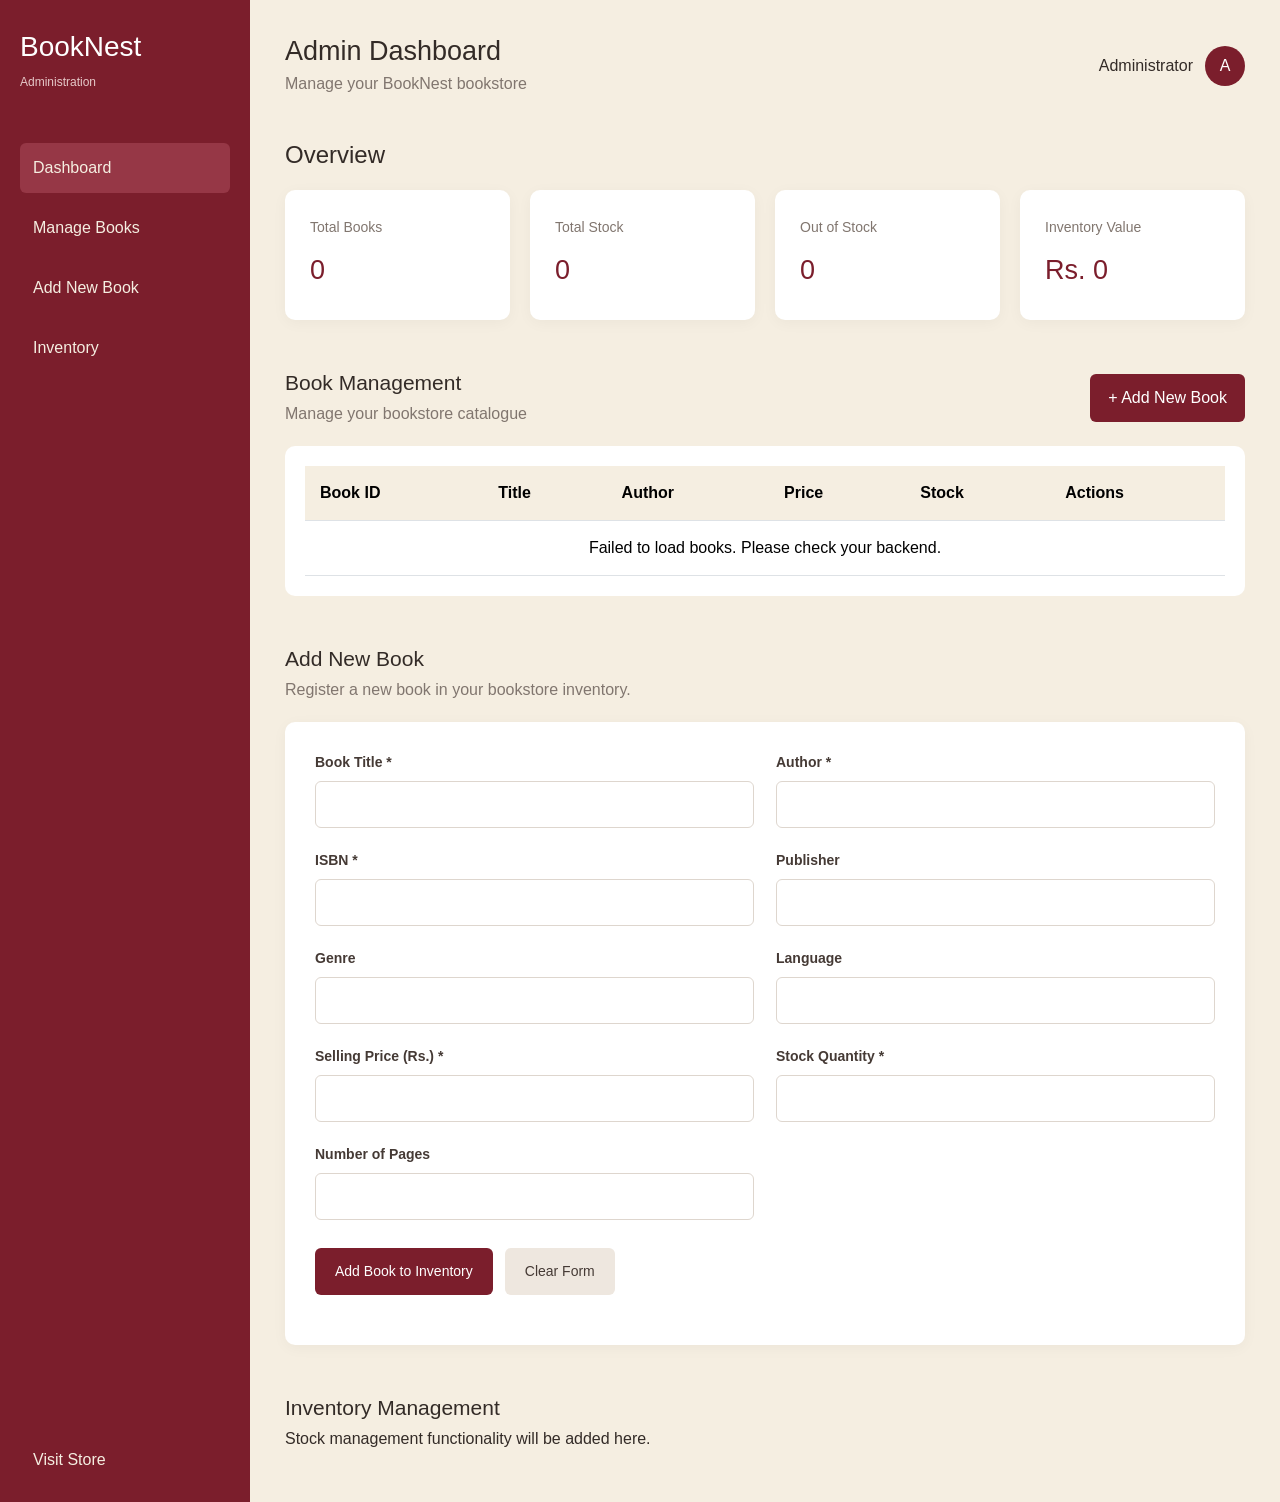
==== src/main/resources/static/admin.html @ d65cfc0c "Frontend Added with integration to the books module. (Adding,viewing, editing and deleting books thr" ====
<!DOCTYPE html>
<html lang="en">
<head>
    <meta charset="UTF-8">
    <meta name="viewport" content="width=device-width, initial-scale=1.0">

    <title>BookNest | Admin Dashboard</title>

    <link rel="stylesheet" href="css/vendor/bootstrap.min.css">
    <link rel="stylesheet" href="css/admin.css">
</head>

<body>

<div class="admin-wrapper">

    <!-- SIDEBAR -->
    <aside class="sidebar">

        <div class="brand">
            <h2>BookNest</h2>
            <span>Administration</span>
        </div>

        <nav>
            <a href="#dashboard" class="active">Dashboard</a>
            <a href="#books">Manage Books</a>
            <a href="#add-book">Add New Book</a>
            <a href="#inventory">Inventory</a>
        </nav>

        <div class="sidebar-bottom">
            <a href="index.html">Visit Store</a>
        </div>

    </aside>


    <!-- MAIN CONTENT -->
    <main class="main-content">

        <header class="topbar">
            <div>
                <h3>Admin Dashboard</h3>
                <p>Manage your BookNest bookstore</p>
            </div>

            <div class="admin-profile">
                <span>Administrator</span>
                <div class="profile-icon">A</div>
            </div>
        </header>


        <!-- DASHBOARD -->
        <section id="dashboard">

            <h4>Overview</h4>

            <div class="stats-grid">

                <div class="stat-card">
                    <span>Total Books</span>
                    <h2 id="totalBooks">0</h2>
                </div>

                <div class="stat-card">
                    <span>Total Stock</span>
                    <h2 id="totalStock">0</h2>
                </div>

                <div class="stat-card">
                    <span>Out of Stock</span>
                    <h2 id="outOfStock">0</h2>
                </div>

                <div class="stat-card">
                    <span>Inventory Value</span>
                    <h2 id="inventoryValue">Rs. 0</h2>
                </div>

            </div>

        </section>


        <!-- BOOK MANAGEMENT -->
        <section id="books" class="content-section">

            <div class="section-heading">
                <div>
                    <h4>Book Management</h4>
                    <p>Manage your bookstore catalogue</p>
                </div>

                <a href="#add-book" class="add-button">
                    + Add New Book
                </a>
            </div>

            <div class="table-container">

                <table class="table">
                    <thead>
                        <tr>
                            <th>Book ID</th>
                            <th>Title</th>
                            <th>Author</th>
                            <th>Price</th>
                            <th>Stock</th>
                            <th>Actions</th>
                        </tr>
                    </thead>

                    <tbody id="bookTableBody">
                        <tr>
                            <td colspan="6" class="text-center">
                                Book data will appear here.
                            </td>
                        </tr>
                    </tbody>

                </table>

            </div>

        </section>


        

<!-- EDIT BOOK SECTION -->
<section id="edit-book" class="content-section" style="display: none;">

    <h4>Edit Book</h4>
    <p>Update the details of an existing book.</p>

    <div class="form-container">

        <form id="editBookForm">

            <div class="form-grid">

                <div class="form-group">
                    <label>Book ID</label>
                    <input type="text" id="editId" readonly>
                </div>

                <div class="form-group">
                    <label>Book Title *</label>
                    <input type="text" id="editTitle" required>
                </div>

                <div class="form-group">
                    <label>Author *</label>
                    <input type="text" id="editAuthor" required>
                </div>

                <div class="form-group">
                    <label>ISBN *</label>
                    <input type="text" id="editIsbn" required>
                </div>

                <div class="form-group">
                    <label>Publisher</label>
                    <input type="text" id="editPublisher">
                </div>

                <div class="form-group">
                    <label>Genre</label>
                    <input type="text" id="editGenre">
                </div>

                <div class="form-group">
                    <label>Language</label>
                    <input type="text" id="editLanguage">
                </div>

                <div class="form-group">
                    <label>Price (Rs.) *</label>
                    <input type="number" id="editPrice"
                           min="0.01" step="0.01" required>
                </div>

                <div class="form-group">
                    <label>Stock Quantity *</label>
                    <input type="number" id="editStock"
                           min="0" step="1" required>
                </div>

                <div class="form-group">
                    <label>Pages</label>
                    <input type="number" id="editPages" min="1">
                </div>

            </div>

            <div class="form-actions">

                <button type="submit" class="save-button">
                    Save Changes
                </button>

                <button type="button" id="cancelEdit"
                        class="reset-button">
                    Cancel
                </button>

            </div>

            <p id="editMessage"></p>

        </form>

    </div>

</section>
<!-- END EDIT BOOK SECTION -->


<!-- ADD BOOK -->
<section id="add-book" class="content-section">

    <div class="section-heading">
        <div>
            <h4>Add New Book</h4>
            <p>Register a new book in your bookstore inventory.</p>
        </div>
    </div>

    <div class="form-container">

        <form id="addBookForm">

            <div class="form-grid">

                <div class="form-group">
                    <label for="title">Book Title *</label>
                    <input type="text" id="title" required>
                </div>

                <div class="form-group">
                    <label for="author">Author *</label>
                    <input type="text" id="author" required>
                </div>

                <div class="form-group">
                    <label for="isbn">ISBN *</label>
                    <input type="text" id="isbn" required>
                </div>

                <div class="form-group">
                    <label for="publisher">Publisher</label>
                    <input type="text" id="publisher">
                </div>

                <div class="form-group">
                    <label for="genre">Genre</label>
                    <input type="text" id="genre">
                </div>

                <div class="form-group">
                    <label for="language">Language</label>
                    <input type="text" id="language">
                </div>

                <div class="form-group">
                    <label for="price">Selling Price (Rs.) *</label>
                    <input type="number" id="price"
                           min="0.01" step="0.01" required>
                </div>

                <div class="form-group">
                    <label for="stockQuantity">Stock Quantity *</label>
                    <input type="number" id="stockQuantity"
                           min="0" step="1" required>
                </div>

                <div class="form-group">
                    <label for="pages">Number of Pages</label>
                    <input type="number" id="pages"
                           min="1" step="1">
                </div>

            </div>

            <div class="form-actions">

                <button type="submit" class="save-button">
                    Add Book to Inventory
                </button>

                <button type="reset" class="reset-button">
                    Clear Form
                </button>

            </div>

            <p id="formMessage" role="status"></p>

        </form>

    </div>

</section>



        <!-- INVENTORY -->
        <section id="inventory" class="content-section">

            <h4>Inventory Management</h4>
            <p>Stock management functionality will be added here.</p>

        </section>

    </main>

</div>
	
<script src="js/admin.js"></script>

</body>
</html>
---- src/main/resources/static/css/admin.css ----
* {
    margin: 0;
    padding: 0;
    box-sizing: border-box;
}

body {
    background: #f5eee1;
    font-family: Arial, sans-serif;
    color: #332b27;
}

.admin-wrapper {
    display: flex;
    min-height: 100vh;
}

/* SIDEBAR */

.sidebar {
    width: 250px;
    background: #7b1e2c;
    color: #fff;
    padding: 30px 20px;
    display: flex;
    flex-direction: column;
    flex-shrink: 0;
}

.brand {
    margin-bottom: 50px;
}

.brand h2 {
    font-size: 28px;
    color: #fff;
    margin-bottom: 5px;
}

.brand span {
    font-size: 12px;
    color: #e6c9c9;
}

.sidebar nav {
    display: flex;
    flex-direction: column;
    gap: 10px;
}

.sidebar nav a,
.sidebar-bottom a {
    color: #f5eee1;
    text-decoration: none;
    padding: 13px;
    border-radius: 6px;
    transition: 0.2s;
}

.sidebar nav a:hover,
.sidebar nav a.active {
    background: #963746;
}

.sidebar-bottom {
    margin-top: auto;
}

/* MAIN CONTENT */

.main-content {
    flex: 1;
    min-width: 0;
    padding: 35px;
}

.topbar {
    display: flex;
    justify-content: space-between;
    align-items: center;
    margin-bottom: 45px;
}

.topbar h3 {
    font-size: 27px;
    margin-bottom: 5px;
}

.topbar p,
.section-heading p {
    color: #81766f;
    margin: 0;
}

.admin-profile {
    display: flex;
    align-items: center;
    gap: 12px;
}

.profile-icon {
    width: 40px;
    height: 40px;
    background: #7b1e2c;
    color: white;
    border-radius: 50%;
    display: grid;
    place-items: center;
}

/* STATISTICS */

.stats-grid {
    display: grid;
    grid-template-columns: repeat(4, 1fr);
    gap: 20px;
    margin-top: 20px;
}

.stat-card {
    background: #fff;
    padding: 25px;
    border-radius: 10px;
    box-shadow: 0 3px 15px rgba(0,0,0,0.04);
}

.stat-card span {
    color: #81766f;
    font-size: 14px;
}

.stat-card h2 {
    margin-top: 15px;
    font-size: 27px;
    color: #7b1e2c;
}

/* SECTIONS */

.content-section {
    margin-top: 50px;
}

.section-heading {
    display: flex;
    justify-content: space-between;
    align-items: center;
    margin-bottom: 20px;
}

.section-heading h4,
.content-section h4 {
    font-size: 21px;
    margin-bottom: 7px;
}

.add-button {
    background: #7b1e2c;
    color: white;
    text-decoration: none;
    padding: 12px 18px;
    border-radius: 6px;
}

.add-button:hover {
    background: #963746;
    color: white;
}

/* TABLE */

.table-container {
    background: white;
    padding: 20px;
    border-radius: 10px;
    overflow-x: auto;
}

.table {
    margin: 0;
    min-width: 650px;
}

.table thead th {
    background: #f5eee1;
    padding: 15px;
    white-space: nowrap;
}

.table tbody td {
    padding: 15px;
    vertical-align: middle;
}

/* RESPONSIVE */

@media (max-width: 900px) {
    .stats-grid {
        grid-template-columns: repeat(2, 1fr);
    }

    .sidebar {
        width: 200px;
    }

    .main-content {
        padding: 20px;
    }
}

@media (max-width: 600px) {
    .admin-wrapper {
        flex-direction: column;
    }

    .sidebar {
        width: 100%;
    }

    .sidebar nav {
        flex-direction: row;
        flex-wrap: wrap;
    }

    .sidebar-bottom {
        margin-top: 20px;
    }

    .stats-grid {
        grid-template-columns: 1fr;
    }

    .topbar {
        align-items: flex-start;
        gap: 15px;
    }
}


/* ADD BOOK FORM */

.form-container {
    background: #ffffff;
    padding: 30px;
    border-radius: 10px;
    margin-top: 20px;
    box-shadow: 0 3px 15px rgba(0,0,0,0.04);
}

.form-grid {
    display: grid;
    grid-template-columns: repeat(2, 1fr);
    gap: 22px;
}

.form-group {
    display: flex;
    flex-direction: column;
    gap: 8px;
}

.form-group label {
    font-size: 14px;
    font-weight: 600;
    color: #453a35;
}

.form-group input {
    width: 100%;
    padding: 12px;
    border: 1px solid #ded6ce;
    border-radius: 6px;
    outline: none;
    font-size: 14px;
}

.form-group input:focus {
    border-color: #7b1e2c;
    box-shadow: 0 0 0 2px rgba(123,30,44,0.1);
}

.form-actions {
    display: flex;
    gap: 12px;
    margin-top: 28px;
}

.save-button,
.reset-button {
    border: none;
    padding: 13px 20px;
    border-radius: 6px;
    cursor: pointer;
    font-size: 14px;
}

.save-button {
    background: #7b1e2c;
    color: white;
}

.save-button:hover {
    background: #963746;
}

.reset-button {
    background: #eee7df;
    color: #453a35;
}

#formMessage {
    margin-top: 20px;
    font-weight: 600;
}

@media (max-width: 700px) {
    .form-grid {
        grid-template-columns: 1fr;
    }

    .form-actions {
        flex-direction: column;
    }
}

.edit-button {
    background-color: #7b1e2c;
    color: white;
    border: none;
    padding: 7px 15px;
    border-radius: 5px;
    cursor: pointer;
    font-size: 13px;
}

.edit-button:hover {
    background-color: #5e1722;
}

#edit-book {
    margin-bottom: 30px;
}

#editId {
    background-color: #eee;
    cursor: not-allowed;
}

.delete-button {
    background-color: #dc3545;
    color: white;
    border: none;
    padding: 7px 15px;
    border-radius: 5px;
    cursor: pointer;
    font-size: 13px;
    margin-left: 5px;
}

.delete-button:hover {
    background-color: #a71d2a;
}
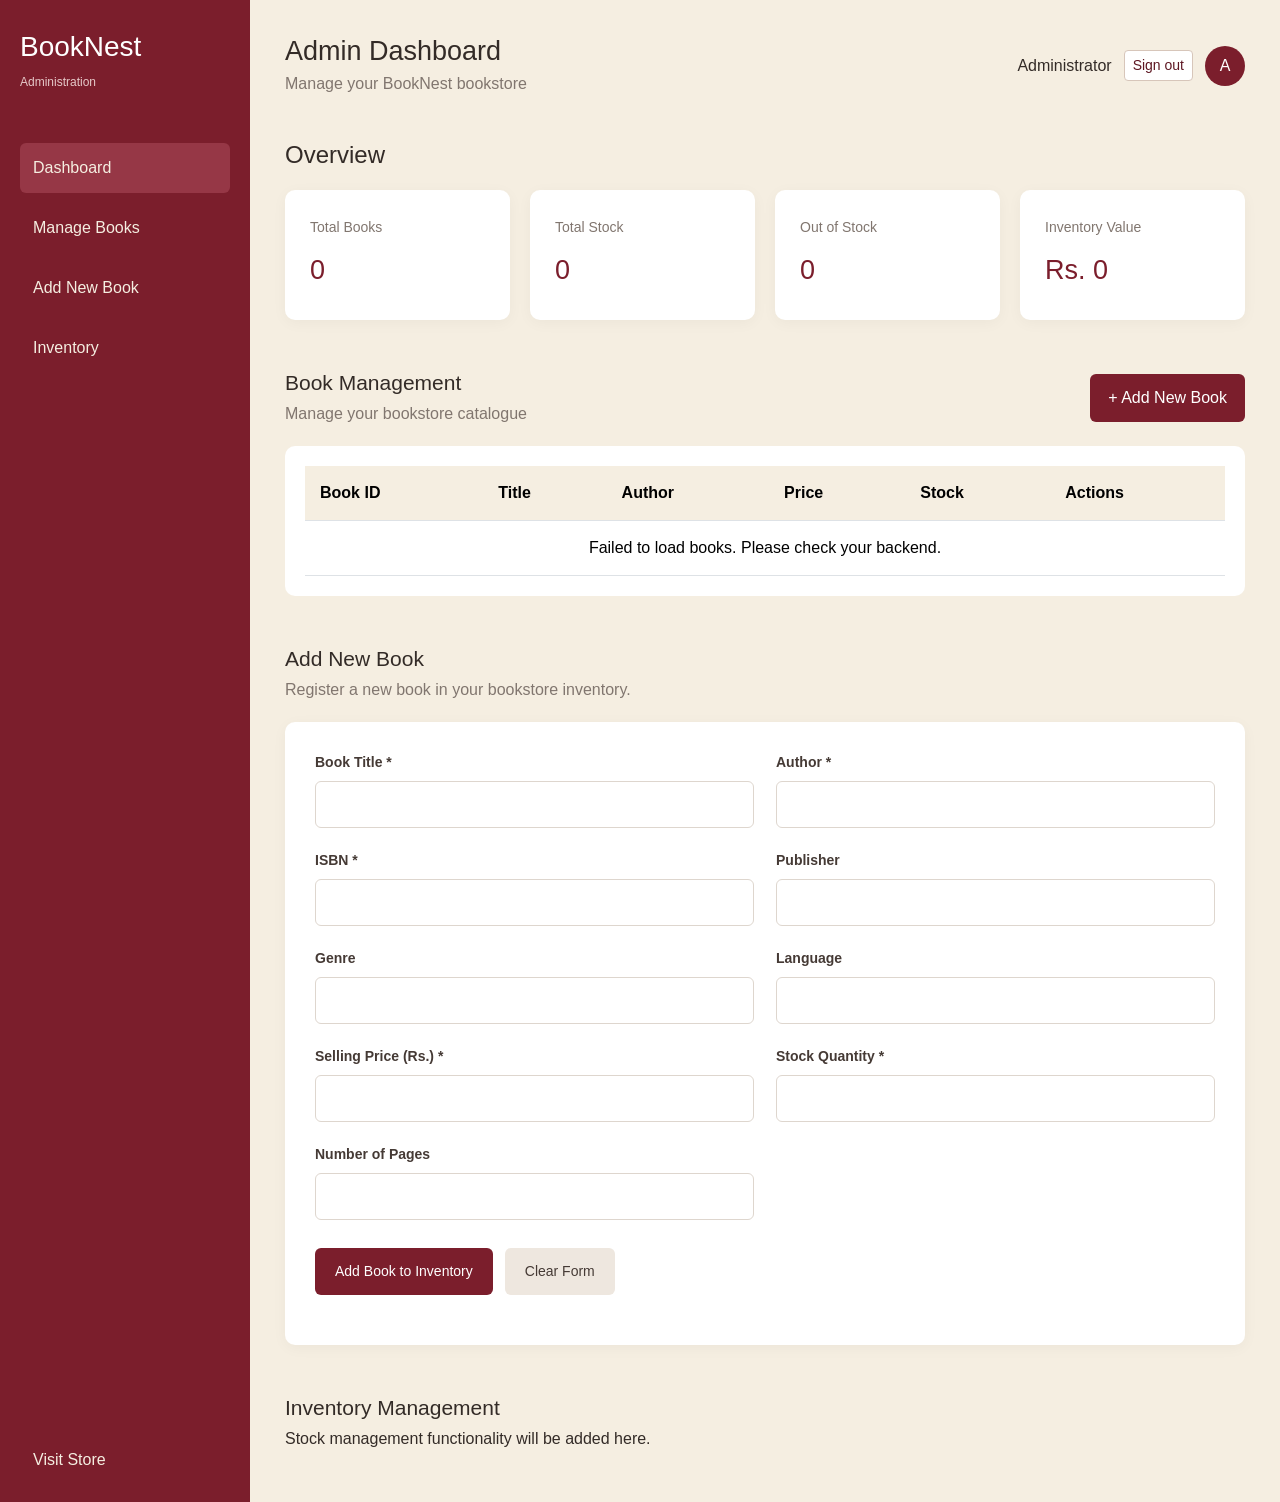
==== commit 79e5667c: "Combined the admin dashboard and book management dashboard" ====
--- a/src/main/resources/static/admin.html
+++ b/src/main/resources/static/admin.html
@@ -13,6 +13,7 @@
 
 <body>
 
+<a class="visually-hidden-focusable skip-link" href="#main-content">Skip to content</a>
 <div class="admin-wrapper">
 
     <!-- SIDEBAR -->
@@ -23,11 +24,13 @@
             <span>Administration</span>
         </div>
 
-        <nav>
+        <nav aria-label="Admin navigation">
             <a href="#dashboard" class="active">Dashboard</a>
             <a href="#books">Manage Books</a>
             <a href="#add-book">Add New Book</a>
             <a href="#inventory">Inventory</a>
+            <a href="/admin/accounts.html" data-super-admin hidden>Admin Accounts</a>
+            <a href="/admin/activity.html" data-super-admin hidden>Activity Logs</a>
         </nav>
 
         <div class="sidebar-bottom">
@@ -38,16 +41,17 @@
 
 
     <!-- MAIN CONTENT -->
-    <main class="main-content">
+    <main class="main-content" id="main-content">
 
         <header class="topbar">
             <div>
-                <h3>Admin Dashboard</h3>
+                <h1>Admin Dashboard</h1>
                 <p>Manage your BookNest bookstore</p>
             </div>
 
             <div class="admin-profile">
-                <span>Administrator</span>
+                <span data-admin-role>Administrator</span>
+                <a class="btn btn-sm admin-secondary-button" href="/logout">Sign out</a>
                 <div class="profile-icon">A</div>
             </div>
         </header>
@@ -84,6 +88,21 @@
 
         </section>
 
+
+        <section class="content-section" aria-labelledby="account-management-heading"
+                 data-super-admin hidden>
+            <h4 id="account-management-heading">Account Management</h4>
+            <div class="admin-shortcuts">
+                <a class="stat-card admin-shortcut" href="/admin/accounts.html">
+                    <strong>Admin Accounts</strong>
+                    <span>Add, edit, and remove admin accounts.</span>
+                </a>
+                <a class="stat-card admin-shortcut" href="/admin/activity.html">
+                    <strong>Activity Logs</strong>
+                    <span>Review changes made to admin accounts.</span>
+                </a>
+            </div>
+        </section>
 
         <!-- BOOK MANAGEMENT -->
         <section id="books" class="content-section">
@@ -320,6 +339,7 @@
 </div>
 	
 <script src="js/admin.js"></script>
+<script src="/js/admin-navigation.js" defer></script>
 
 </body>
 </html>
--- a/src/main/resources/static/css/admin.css
+++ b/src/main/resources/static/css/admin.css
@@ -216,15 +216,26 @@
 
     .sidebar {
         width: 100%;
+        padding: 16px 20px;
+    }
+
+    .brand {
+        margin-bottom: 14px;
     }
 
     .sidebar nav {
         flex-direction: row;
         flex-wrap: wrap;
+        gap: 4px;
+    }
+
+    .sidebar nav a,
+    .sidebar-bottom a {
+        padding: 8px 10px;
     }
 
     .sidebar-bottom {
-        margin-top: 20px;
+        margin-top: 10px;
     }
 
     .stats-grid {
@@ -362,3 +373,100 @@
     background-color: #a71d2a;
 }
 
+
+/* ACCOUNT MANAGEMENT */
+
+[hidden] { display: none !important; }
+
+.topbar h1 {
+    font-size: 27px;
+    margin-bottom: 5px;
+}
+
+.admin-profile { flex-wrap: wrap; justify-content: flex-end; }
+
+.admin-shortcuts {
+    display: grid;
+    grid-template-columns: repeat(auto-fit, minmax(min(100%, 240px), 1fr));
+    gap: 20px;
+    margin-top: 20px;
+}
+
+.admin-shortcut {
+    display: grid;
+    gap: 8px;
+    color: #7b1e2c;
+    text-decoration: none;
+}
+
+.admin-shortcut:hover { background: #fffaf5; color: #5e1722; }
+
+.admin-primary-button {
+    --bs-btn-color: #fff;
+    --bs-btn-bg: #7b1e2c;
+    --bs-btn-border-color: #7b1e2c;
+    --bs-btn-hover-color: #fff;
+    --bs-btn-hover-bg: #963746;
+    --bs-btn-hover-border-color: #963746;
+    --bs-btn-active-color: #fff;
+    --bs-btn-active-bg: #5e1722;
+    --bs-btn-active-border-color: #5e1722;
+    --bs-btn-disabled-color: #fff;
+    --bs-btn-disabled-bg: #7b1e2c;
+    --bs-btn-disabled-border-color: #7b1e2c;
+}
+
+.admin-secondary-button {
+    --bs-btn-color: #5e1722;
+    --bs-btn-bg: #fff;
+    --bs-btn-border-color: #d7c6ba;
+    --bs-btn-hover-color: #5e1722;
+    --bs-btn-hover-bg: #f5eee1;
+    --bs-btn-hover-border-color: #baa498;
+    --bs-btn-active-color: #5e1722;
+    --bs-btn-active-bg: #eee7df;
+    --bs-btn-active-border-color: #baa498;
+}
+
+.admin-data-table td { overflow-wrap: anywhere; }
+.admin-data-table .date { white-space: nowrap; }
+.table-status { margin: 15px 0 0; color: #65554c; }
+.table-status:empty { display: none; }
+.table-status.error { color: #972439; }
+.actions, .dialog-actions { display: flex; gap: 8px; }
+
+.badge-soft {
+    border-radius: 999px;
+    background: #eee7df;
+    color: #453a35;
+}
+
+.badge-super, .badge-updated { background: #f3e2e5; color: #7b1e2c; }
+.badge-created { background: #e5f1e6; color: #2d5b37; }
+.badge-deleted { background: #f8e1e2; color: #892739; }
+
+.admin-dialog {
+    position: fixed;
+    inset: 0;
+    margin: auto;
+    width: min(29rem, calc(100% - 2rem));
+    max-height: calc(100% - 2rem);
+    padding: 25px;
+    border: 1px solid #ded6ce;
+    border-radius: 10px;
+    background: white;
+    color: #332b27;
+    box-shadow: 0 20px 50px rgba(51, 43, 39, .25);
+}
+
+.admin-dialog::backdrop { background: rgba(51, 43, 39, .6); }
+.admin-dialog h2 { margin-bottom: 12px; font-size: 21px; }
+.admin-dialog .form-label { display: block; margin-top: 14px; font-weight: 600; }
+.admin-dialog :is(.form-control, .form-select) { margin-top: 5px; border-color: #ded6ce; }
+.admin-dialog :is(.form-control, .form-select):focus {
+    border-color: #7b1e2c;
+    box-shadow: 0 0 0 2px rgba(123, 30, 44, .15);
+}
+.admin-dialog p { margin: 12px 0 0; overflow-wrap: anywhere; }
+.dialog-actions { justify-content: flex-end; margin-top: 20px; }
+.skip-link { position: absolute; z-index: 3; padding: 8px 14px; background: white; }
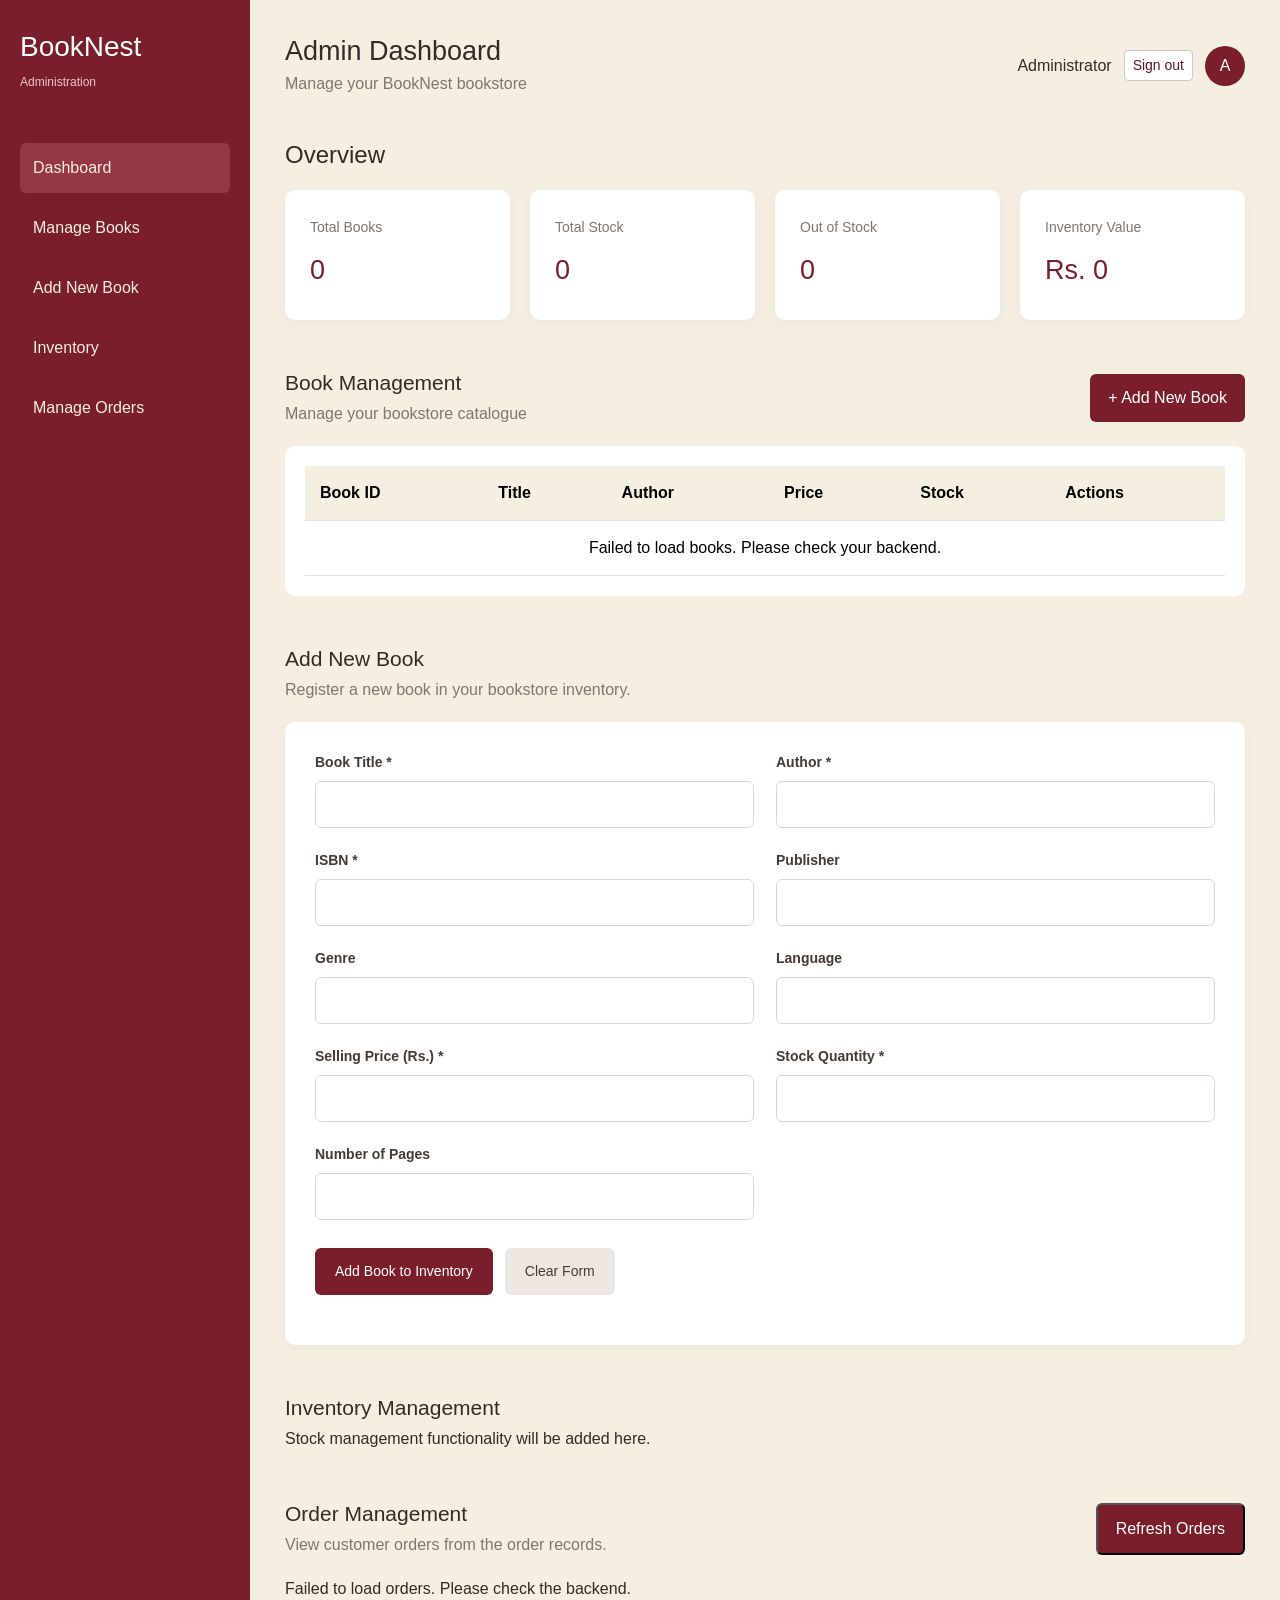
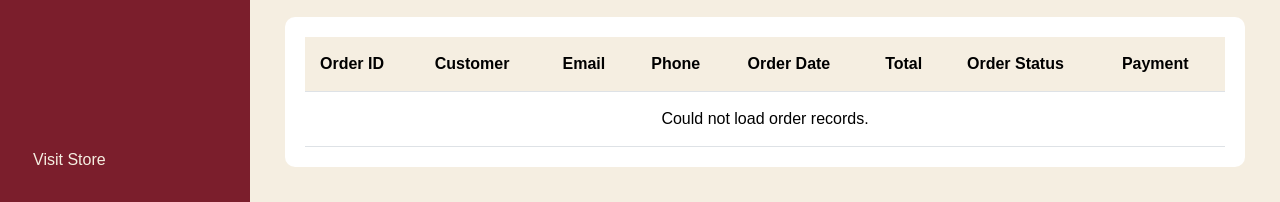
==== commit 7a1c66cc: "Adding UI parts" ====
--- a/src/main/resources/static/admin.html
+++ b/src/main/resources/static/admin.html
@@ -29,6 +29,7 @@
             <a href="#books">Manage Books</a>
             <a href="#add-book">Add New Book</a>
             <a href="#inventory">Inventory</a>
+			<a href="#orders">Manage Orders</a>
             <a href="/admin/accounts.html" data-super-admin hidden>Admin Accounts</a>
             <a href="/admin/activity.html" data-super-admin hidden>Activity Logs</a>
         </nav>
@@ -333,6 +334,51 @@
             <p>Stock management functionality will be added here.</p>
 
         </section>
+		
+		<!-- ORDER MANAGEMENT -->
+<section id="orders" class="content-section">
+
+    <div class="section-heading">
+        <div>
+            <h4>Order Management</h4>
+            <p>View customer orders from the order records.</p>
+        </div>
+
+        <button type="button" class="add-button"
+                id="refreshOrders">
+            Refresh Orders
+        </button>
+    </div>
+
+    <p id="orderMessage" role="status"></p>
+
+    <div class="table-container">
+        <table class="table">
+            <thead>
+                <tr>
+                    <th>Order ID</th>
+                    <th>Customer</th>
+                    <th>Email</th>
+                    <th>Phone</th>
+                    <th>Order Date</th>
+                    <th>Total</th>
+                    <th>Order Status</th>
+                    <th>Payment</th>
+                </tr>
+            </thead>
+
+            <tbody id="orderTableBody">
+                <tr>
+                    <td colspan="8" class="text-center">
+                        Click Refresh Orders to load orders.
+                    </td>
+                </tr>
+            </tbody>
+        </table>
+    </div>
+
+</section>
+<!-- END ORDER MANAGEMENT -->
 
     </main>
 
